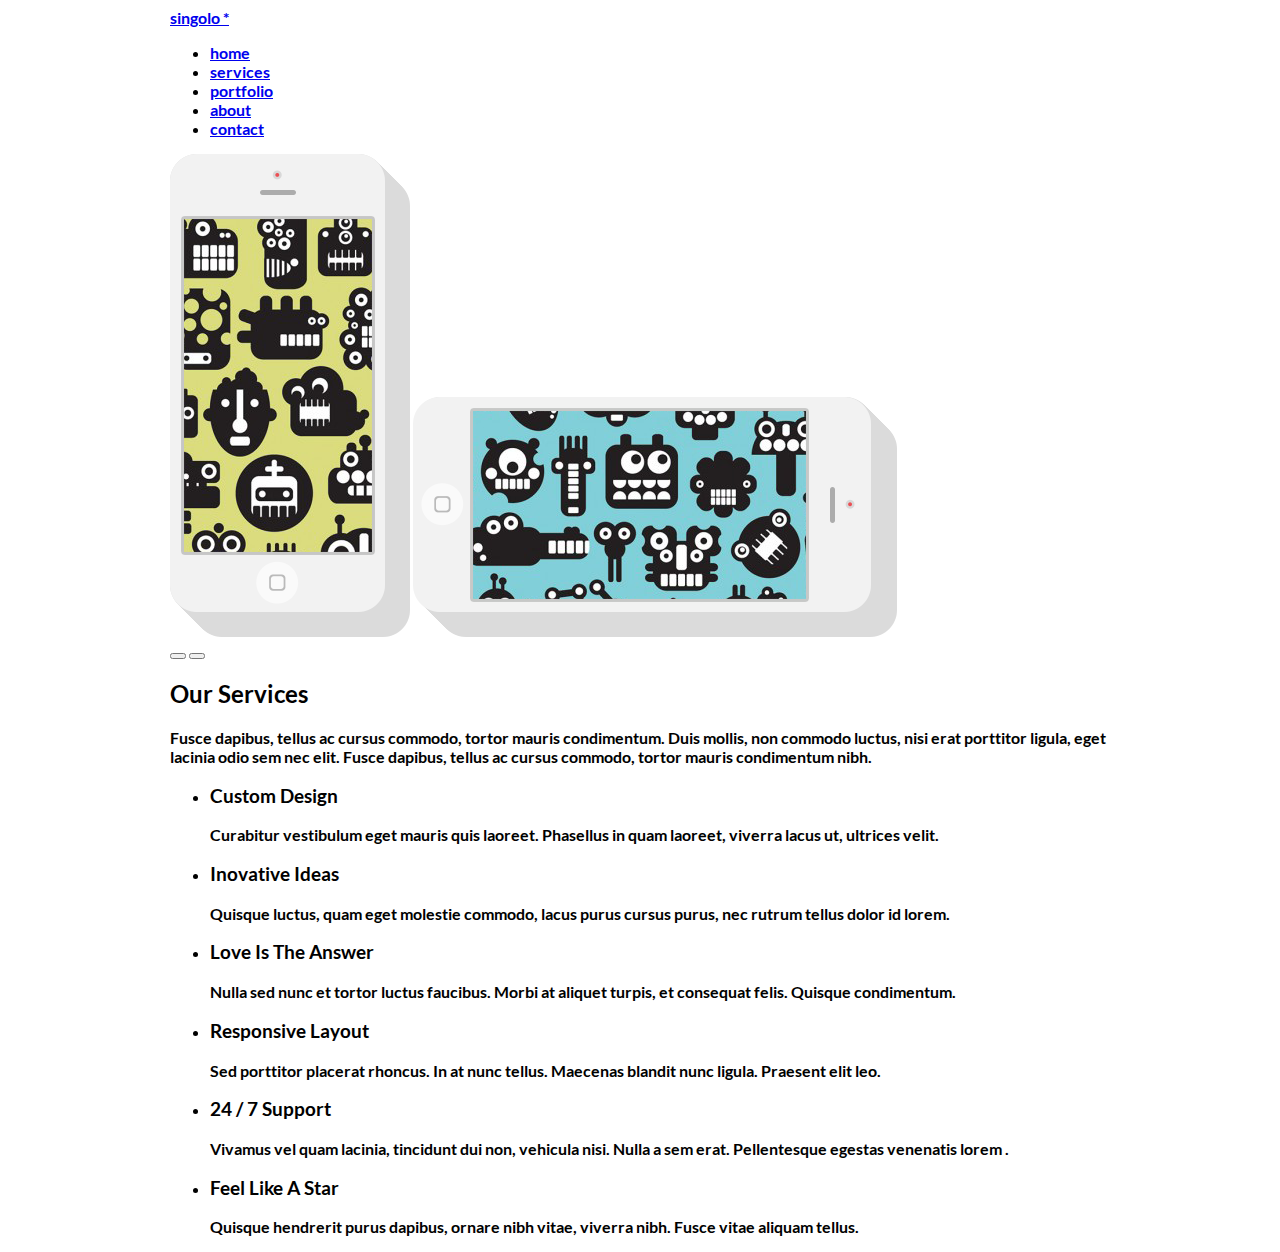
==== singolo1.html @ 3686bf51 "feat: add basic markup" ====
<!DOCTYPE html>
<html lang="en">
<head>
    <meta charset="UTF-8">
		<meta name="viewport" content="width=device-width, initial-scale=1.0">
		<link rel="stylesheet" href="singolo1.css">
    <title>Singolo</title>
</head>
<body>
    <div class="container">
			<header class="header">
				<div class="wrapper">
					<div class="header__logo">
						<a href="#" class="logo">
							singolo
							<span class="logo__star">*</span>
						</a>
					</div>
					<div class="header__nav">
						<nav class="navigation">
							<ul class="navigation__list">
								<li class="navigation__item"><a href="#">home</a></li>
								<li class="navigation__item"><a href="#">services</a></li>
								<li class="navigation__item"><a href="#">portfolio</a></li>
								<li class="navigation__item"><a href="#">about</a></li>
								<li class="navigation__item"><a href="#">contact</a></li>
							</ul>
						</nav>
					</div>
				</div>
			</header>
			<main>
				<div class="slider">
					<div class="wrapper">
						<div class="slider__item">
							<img src="assets/img/phone-vertical.png" alt="Vertical phone">
							<img src="assets/img/phone-horisontal.png" alt="Hotizontal phone">
						</div>
						<button class="slider__btn slider__btn--prev" type="text"></button>
						<button class="slider__btn slider__btn--next" type="text"></button>
					</div>
				</div>
				<section class="services">
					<div class="wrapper">
						<h2 class="services__title">Our Services</h2>
						<p class="services__desc">Fusce dapibus, tellus ac cursus commodo, tortor mauris condimentum. Duis mollis, non commodo luctus, nisi erat porttitor ligula, eget lacinia odio sem nec elit. Fusce dapibus, tellus ac cursus commodo, tortor mauris condimentum nibh.</p>
						<div class="services__items">
							<ul class="services-list">
								<li class="services-list__item">
									<span class="services-list__icon"></span>
									<div class="services-list__desc">
										<h3>Custom Design</h3>
										<p>Curabitur vestibulum eget mauris quis laoreet. Phasellus in quam laoreet, viverra lacus ut, ultrices velit.</p>
									</div>
								</li>
								<li class="services-list__item">
									<span class="services-list__icon"></span>
									<div class="services-list__desc">
										<h3>Inovative Ideas</h3>
										<p>Quisque luctus, quam eget molestie commodo, lacus purus cursus purus, nec rutrum tellus dolor id lorem.</p>
									</div>
								</li>
								<li class="services-list__item">
									<span class="services-list__icon"></span>
									<div class="services-list__desc">
										<h3>Love Is The Answer</h3>
										<p>Nulla sed nunc et tortor luctus faucibus. Morbi at aliquet turpis, et consequat felis. Quisque condimentum.</p>
									</div>
								</li>
								<li class="services-list__item">
									<span class="services-list__icon"></span>
									<div class="services-list__desc">
										<h3>Responsive Layout</h3>
										<p>Sed porttitor placerat rhoncus. In at nunc tellus. Maecenas blandit nunc ligula. Praesent elit leo.</p>
									</div>
								</li>
								<li class="services-list__item">
									<span class="services-list__icon"></span>
									<div class="services-list__desc">
										<h3>24 / 7 Support</h3>
										<p>Vivamus vel quam lacinia, tincidunt dui non, vehicula nisi. Nulla a sem erat. Pellentesque egestas venenatis lorem .</p>
									</div>
								</li>
								<li class="services-list__item">
									<span class="services-list__icon"></span>
									<div class="services-list__desc">
										<h3>Feel Like A Star</h3>
										<p>Quisque hendrerit purus dapibus, ornare nibh vitae, viverra nibh. Fusce vitae aliquam tellus.</p>
									</div>
								</li>
							</ul>
						</div>
					</div>
				</section>
			</main>
		</div>
</body>
</html>
---- singolo1.css ----
@import url('assets/fonts/font.css');

/* global */

body {
    font-family: Lato-Bold, Helvetica, sans-serif;
}

/* grid */

.container {
    max-width: 1020px;
    margin: 0 auto;
}

.wrapper {
    padding: 0 40px;
}

/* ---blocks--- */
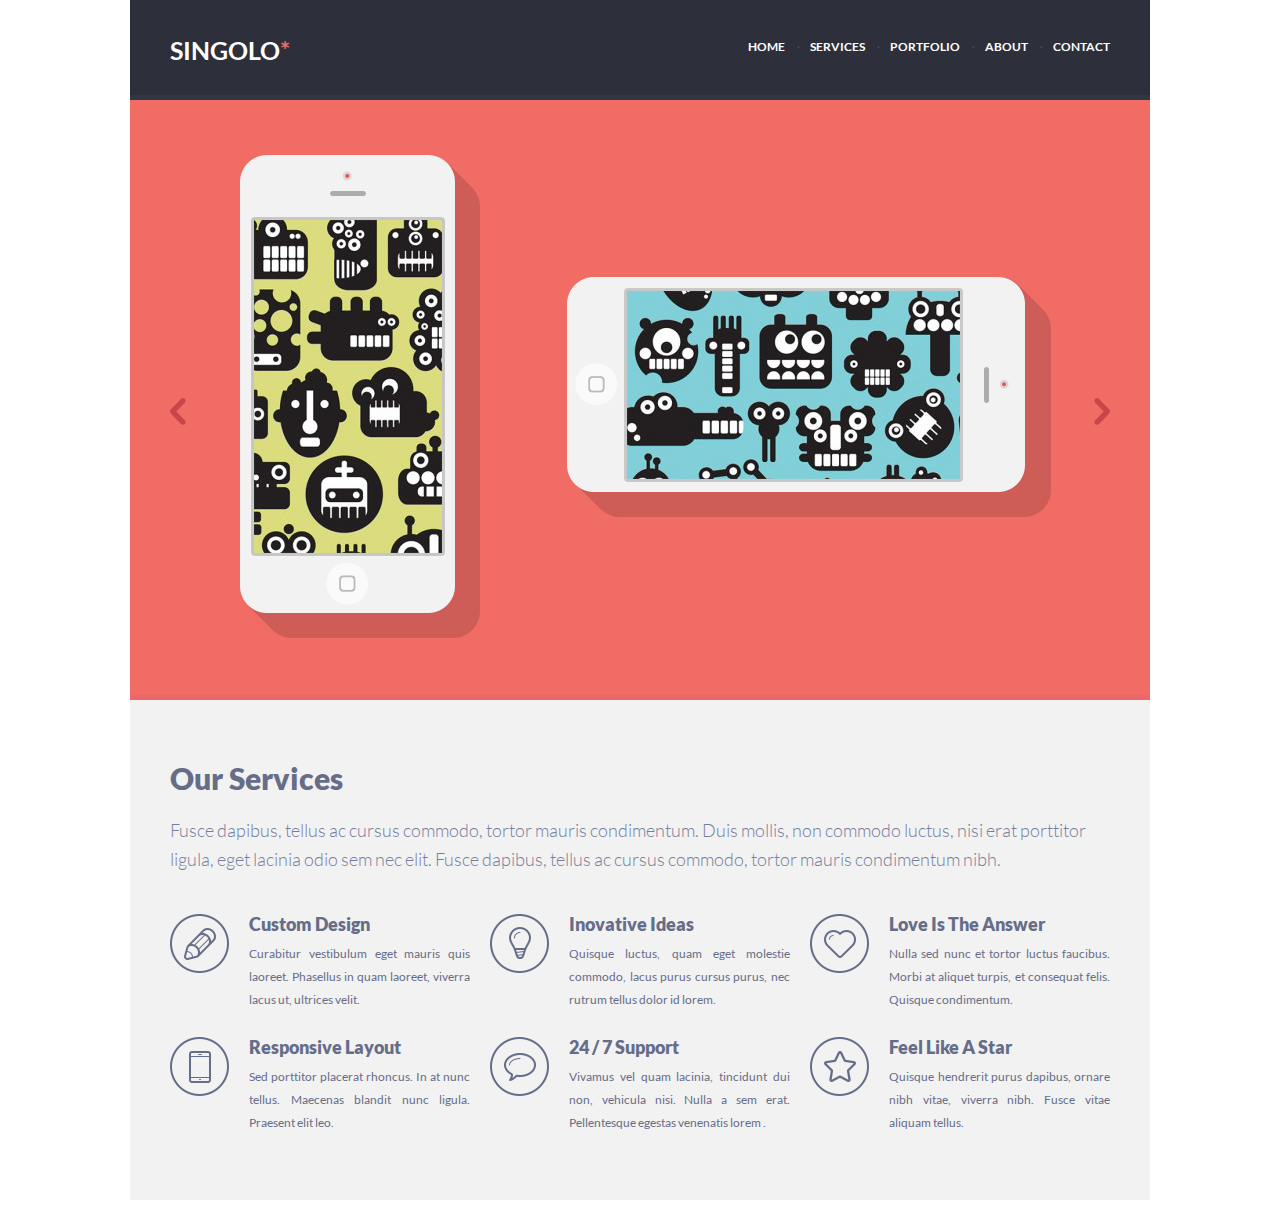
==== commit b6c9cace: "feat: add base styles" ====
--- a/singolo1.html
+++ b/singolo1.html
@@ -9,7 +9,7 @@
 <body>
     <div class="container">
 			<header class="header">
-				<div class="wrapper">
+				<div class="wrapper header__wrapper">
 					<div class="header__logo">
 						<a href="#" class="logo">
 							singolo
@@ -31,58 +31,62 @@
 			</header>
 			<main>
 				<div class="slider">
-					<div class="wrapper">
+					<div class="wrapper slider__wrapper">
 						<div class="slider__item">
-							<img src="assets/img/phone-vertical.png" alt="Vertical phone">
-							<img src="assets/img/phone-horisontal.png" alt="Hotizontal phone">
+							<div class="slider__item-img slider__item-img--vertical">
+								<img src="assets/img/phone-vertical.png" alt="Vertical phone">
+							</div>
+							<div class="slider__item-img slider__item-img--horisontal">
+								<img src="assets/img/phone-horisontal.png" alt="Hotizontal phone">
+							</div>
 						</div>
 						<button class="slider__btn slider__btn--prev" type="text"></button>
 						<button class="slider__btn slider__btn--next" type="text"></button>
 					</div>
 				</div>
 				<section class="services">
-					<div class="wrapper">
+					<div class="wrapper services__wrapper">
 						<h2 class="services__title">Our Services</h2>
 						<p class="services__desc">Fusce dapibus, tellus ac cursus commodo, tortor mauris condimentum. Duis mollis, non commodo luctus, nisi erat porttitor ligula, eget lacinia odio sem nec elit. Fusce dapibus, tellus ac cursus commodo, tortor mauris condimentum nibh.</p>
 						<div class="services__items">
 							<ul class="services-list">
 								<li class="services-list__item">
-									<span class="services-list__icon"></span>
+									<span class="services-list__icon services-list__icon--design"></span>
 									<div class="services-list__desc">
 										<h3>Custom Design</h3>
 										<p>Curabitur vestibulum eget mauris quis laoreet. Phasellus in quam laoreet, viverra lacus ut, ultrices velit.</p>
 									</div>
 								</li>
 								<li class="services-list__item">
-									<span class="services-list__icon"></span>
+									<span class="services-list__icon services-list__icon--bulb"></span>
 									<div class="services-list__desc">
 										<h3>Inovative Ideas</h3>
 										<p>Quisque luctus, quam eget molestie commodo, lacus purus cursus purus, nec rutrum tellus dolor id lorem.</p>
 									</div>
 								</li>
 								<li class="services-list__item">
-									<span class="services-list__icon"></span>
+									<span class="services-list__icon services-list__icon--heart"></span>
 									<div class="services-list__desc">
 										<h3>Love Is The Answer</h3>
 										<p>Nulla sed nunc et tortor luctus faucibus. Morbi at aliquet turpis, et consequat felis. Quisque condimentum.</p>
 									</div>
 								</li>
 								<li class="services-list__item">
-									<span class="services-list__icon"></span>
+									<span class="services-list__icon services-list__icon--phone"></span>
 									<div class="services-list__desc">
 										<h3>Responsive Layout</h3>
 										<p>Sed porttitor placerat rhoncus. In at nunc tellus. Maecenas blandit nunc ligula. Praesent elit leo.</p>
 									</div>
 								</li>
 								<li class="services-list__item">
-									<span class="services-list__icon"></span>
+									<span class="services-list__icon services-list__icon--bubble"></span>
 									<div class="services-list__desc">
 										<h3>24 / 7 Support</h3>
 										<p>Vivamus vel quam lacinia, tincidunt dui non, vehicula nisi. Nulla a sem erat. Pellentesque egestas venenatis lorem .</p>
 									</div>
 								</li>
 								<li class="services-list__item">
-									<span class="services-list__icon"></span>
+									<span class="services-list__icon services-list__icon--star"></span>
 									<div class="services-list__desc">
 										<h3>Feel Like A Star</h3>
 										<p>Quisque hendrerit purus dapibus, ornare nibh vitae, viverra nibh. Fusce vitae aliquam tellus.</p>
--- a/singolo1.css
+++ b/singolo1.css
@@ -3,7 +3,20 @@
 /* global */
 
 body {
-    font-family: Lato-Bold, Helvetica, sans-serif;
+    margin: 0;
+    padding: 0;
+    font-family: Lato, Helvetica, sans-serif;
+}
+
+img {
+    width: 100%;
+    height: auto;
+}
+
+ul {
+    list-style: none;
+    margin: 0;
+    padding: 0;
 }
 
 /* grid */
@@ -19,3 +32,227 @@
 
 /* ---blocks--- */
 
+/* header */
+
+.header {
+    background-color: #2d303a;
+    border-bottom: 5px solid #323746;
+}
+
+.header__wrapper {
+    display: flex;
+    justify-content: space-between;
+    padding-top: 35px;
+    padding-bottom: 30px;
+}
+
+/* logo */
+
+.logo {
+    position: relative;
+    display: inline-block;
+    padding-right: 10px;
+    font-family: 'Lato-Bold';
+    font-size: 25px;
+    color: #ffffff;
+    line-height: 1.2;
+    text-transform: uppercase;
+    text-decoration: none;
+}
+
+.logo__star {
+    position: absolute;
+    top: 0;
+    right: 0;
+    color: #f06c64;
+}
+
+/* navigation */
+
+.navigation__list {
+    display: flex;
+    flex-wrap: wrap;
+    list-style: none;
+    padding: 0;
+    margin: 0;
+}
+
+.navigation__item a {
+    position: relative;
+    display: inline-block;
+    margin-left: 10px;
+    padding-right: 15px;
+    font-family: 'Lato-Bold';
+    font-size: 12px;
+    line-height: 1.2;
+    color: #ffffff;
+    text-decoration: none;
+    text-transform: uppercase;
+    transition: color .5s ease;
+}
+
+.navigation__item a::before {
+    content: '.';
+    position: absolute;
+    right: 0;
+    bottom: 3px;
+    color: #494e62;
+}
+
+.navigation__item a:hover,
+.navigation__item a:active {
+    color: #f06c64;
+}
+
+.navigation__item:nth-last-child(1) a {
+    padding-right: 0;
+}
+
+.navigation__item:nth-last-child(1) a::before {
+    content: '';
+}
+
+/* slider */
+
+.slider {
+    position: relative;
+    min-height: 595px;
+    background-color: #f06c64;
+    border-bottom: 5px solid #ea676b;
+}
+
+.slider__item {
+    display: flex;
+    align-items: center;
+    padding-top: 55px;
+    padding-left: 70px;
+}
+
+.slider__item-img--vertical {
+    margin-right: 10%;
+}
+.slider__btn {
+    position: absolute;
+    padding: 0;
+    border: none;
+    background-color: transparent;
+    width: 16px;
+    height: 27px;
+    cursor: pointer;
+    transition: transform .3s ease-in;
+}
+
+.slider__btn:hover,
+.slider__btn:active {
+    transform: scale(0.9);
+}
+
+.slider__btn--prev {
+    left: 40px;
+    top: 50%;
+    background-image: url(assets/img/arrow-prev.png);
+}
+
+.slider__btn--next {
+    right: 40px;
+    top: 50%;
+    background-image: url(assets/img/arrow-next.png);
+}
+
+/* services */
+
+.services {
+    background-color: #f2f2f2;
+    border-bottom: 5px solid #ffffff;
+}
+
+.services__wrapper {
+    padding-top: 60px;
+    padding-bottom: 40px;
+}
+
+.services__title {
+    margin: 0;
+    margin-bottom: 20px;
+    font-family: 'Lato-Black';
+    font-size: 30px;
+    line-height: 1.2;
+    color: #666d89;
+}
+
+.services__desc {
+    margin: 0;
+    margin-bottom: 40px;
+    font-family: 'Lato-Light';
+    font-size: 18px;
+    line-height: 1.6;
+    color: #767e9e;
+}
+
+/* services-list */
+
+.services-list {
+    display: flex;
+    flex-wrap: wrap;
+}
+
+.services-list__item {
+    display: flex;
+    width: 300px;
+    margin-right: 20px;
+}
+
+.services-list__item:nth-child(3n)  {
+    margin-right: 0;
+}
+
+.services-list__icon {
+    flex-shrink: 0;
+    margin-right: 20px;
+    width: 59px;
+    height: 59px;
+    background-repeat: no-repeat;
+}
+
+.services-list__desc h3 {
+    margin: 0;
+    margin-bottom: 8px;
+    font-family: 'Lato-Black';
+    font-size: 18px;
+    line-height: 1.2;
+    color: #666d89;
+}
+
+.services-list__desc p {
+    margin: 0;
+    margin-bottom: 25px;
+    font-family: 'Lato';
+    font-size: 12px;
+    line-height: 1.9;
+    text-align: justify;
+    color: #666d89;
+}
+
+.services-list__icon--design {
+    background-image: url(assets/img/icon-pen.png);
+}
+
+.services-list__icon--bulb {
+    background-image: url(assets/img/icon-bulb.png);
+}
+
+.services-list__icon--heart {
+    background-image: url(assets/img/icon-heart.png);
+}
+
+.services-list__icon--phone {
+    background-image: url(assets/img/icon-phone.png);
+}
+
+.services-list__icon--bubble {
+    background-image: url(assets/img/icon-bubble.png);
+}
+
+.services-list__icon--star {
+    background-image: url(assets/img/icon-star.png);
+}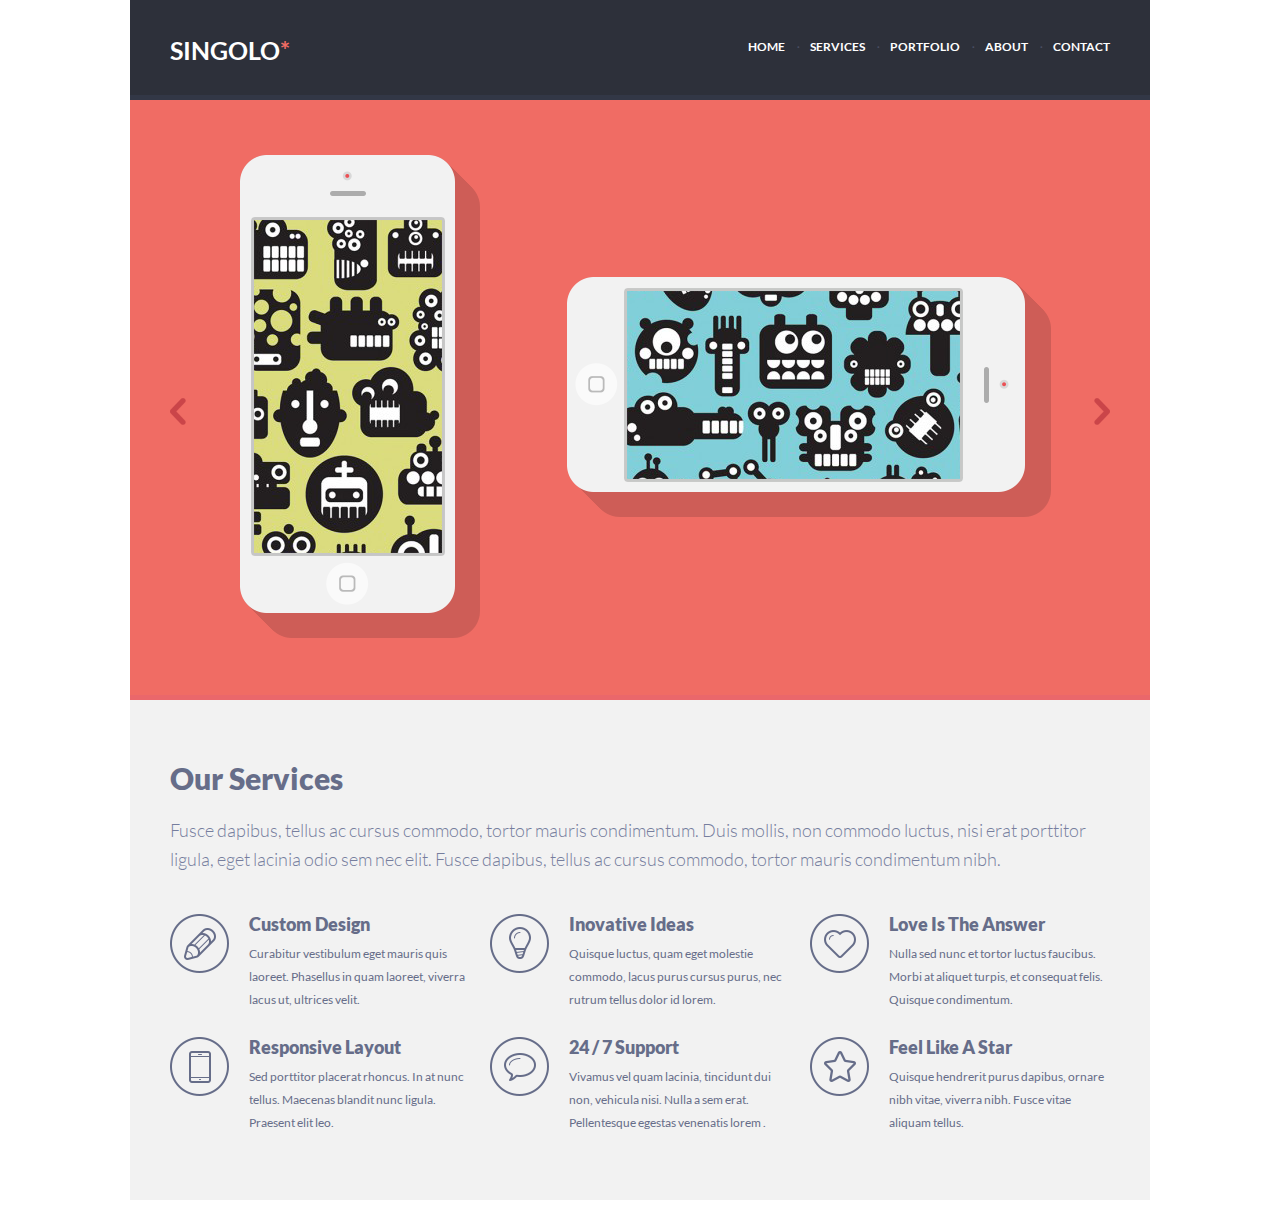
==== commit ffbc9762: "fix: corrects indentation" ====
--- a/singolo1.html
+++ b/singolo1.html
@@ -8,95 +8,95 @@
 </head>
 <body>
     <div class="container">
-			<header class="header">
-				<div class="wrapper header__wrapper">
-					<div class="header__logo">
-						<a href="#" class="logo">
-							singolo
-							<span class="logo__star">*</span>
-						</a>
+		<header class="header">
+			<div class="wrapper header__wrapper">
+				<div class="header__logo">
+					<a href="#" class="logo">
+						singolo
+						<span class="logo__star">*</span>
+					</a>
+				</div>
+				<div class="header__nav">
+					<nav class="navigation">
+						<ul class="navigation__list">
+							<li class="navigation__item"><a href="#">home</a></li>
+							<li class="navigation__item"><a href="#">services</a></li>
+							<li class="navigation__item"><a href="#">portfolio</a></li>
+							<li class="navigation__item"><a href="#">about</a></li>
+							<li class="navigation__item"><a href="#">contact</a></li>
+						</ul>
+					</nav>
+				</div>
+			</div>
+		</header>
+		<main>
+			<div class="slider">
+				<div class="wrapper slider__wrapper">
+					<div class="slider__item">
+						<div class="slider__item-img slider__item-img--vertical">
+							<img src="assets/img/phone-vertical.png" alt="Vertical phone">
+						</div>
+						<div class="slider__item-img slider__item-img--horisontal">
+							<img src="assets/img/phone-horisontal.png" alt="Hotizontal phone">
+						</div>
 					</div>
-					<div class="header__nav">
-						<nav class="navigation">
-							<ul class="navigation__list">
-								<li class="navigation__item"><a href="#">home</a></li>
-								<li class="navigation__item"><a href="#">services</a></li>
-								<li class="navigation__item"><a href="#">portfolio</a></li>
-								<li class="navigation__item"><a href="#">about</a></li>
-								<li class="navigation__item"><a href="#">contact</a></li>
-							</ul>
-						</nav>
+					<button class="slider__btn slider__btn--prev" type="text"></button>
+					<button class="slider__btn slider__btn--next" type="text"></button>
+				</div>
+			</div>
+			<section class="services">
+				<div class="wrapper services__wrapper">
+					<h2 class="services__title">Our Services</h2>
+					<p class="services__desc">Fusce dapibus, tellus ac cursus commodo, tortor mauris condimentum. Duis mollis, non commodo luctus, nisi erat porttitor ligula, eget lacinia odio sem nec elit. Fusce dapibus, tellus ac cursus commodo, tortor mauris condimentum nibh.</p>
+					<div class="services__items">
+						<ul class="services-list">
+							<li class="services-list__item">
+								<span class="services-list__icon services-list__icon--design"></span>
+								<div class="services-list__desc">
+									<h3>Custom Design</h3>
+									<p>Curabitur vestibulum eget mauris quis laoreet. Phasellus in quam laoreet, viverra lacus ut, ultrices velit.</p>
+								</div>
+							</li>
+							<li class="services-list__item">
+								<span class="services-list__icon services-list__icon--bulb"></span>
+								<div class="services-list__desc">
+									<h3>Inovative Ideas</h3>
+									<p>Quisque luctus, quam eget molestie commodo, lacus purus cursus purus, nec rutrum tellus dolor id lorem.</p>
+								</div>
+							</li>
+							<li class="services-list__item">
+								<span class="services-list__icon services-list__icon--heart"></span>
+								<div class="services-list__desc">
+									<h3>Love Is The Answer</h3>
+									<p>Nulla sed nunc et tortor luctus faucibus. Morbi at aliquet turpis, et consequat felis. Quisque condimentum.</p>
+								</div>
+							</li>
+							<li class="services-list__item">
+								<span class="services-list__icon services-list__icon--phone"></span>
+								<div class="services-list__desc">
+									<h3>Responsive Layout</h3>
+									<p>Sed porttitor placerat rhoncus. In at nunc tellus. Maecenas blandit nunc ligula. Praesent elit leo.</p>
+								</div>
+							</li>
+							<li class="services-list__item">
+								<span class="services-list__icon services-list__icon--bubble"></span>
+								<div class="services-list__desc">
+									<h3>24 / 7 Support</h3>
+									<p>Vivamus vel quam lacinia, tincidunt dui non, vehicula nisi. Nulla a sem erat. Pellentesque egestas venenatis lorem .</p>
+								</div>
+							</li>
+							<li class="services-list__item">
+								<span class="services-list__icon services-list__icon--star"></span>
+								<div class="services-list__desc">
+									<h3>Feel Like A Star</h3>
+									<p>Quisque hendrerit purus dapibus, ornare nibh vitae, viverra nibh. Fusce vitae aliquam tellus.</p>
+								</div>
+							</li>
+						</ul>
 					</div>
 				</div>
-			</header>
-			<main>
-				<div class="slider">
-					<div class="wrapper slider__wrapper">
-						<div class="slider__item">
-							<div class="slider__item-img slider__item-img--vertical">
-								<img src="assets/img/phone-vertical.png" alt="Vertical phone">
-							</div>
-							<div class="slider__item-img slider__item-img--horisontal">
-								<img src="assets/img/phone-horisontal.png" alt="Hotizontal phone">
-							</div>
-						</div>
-						<button class="slider__btn slider__btn--prev" type="text"></button>
-						<button class="slider__btn slider__btn--next" type="text"></button>
-					</div>
-				</div>
-				<section class="services">
-					<div class="wrapper services__wrapper">
-						<h2 class="services__title">Our Services</h2>
-						<p class="services__desc">Fusce dapibus, tellus ac cursus commodo, tortor mauris condimentum. Duis mollis, non commodo luctus, nisi erat porttitor ligula, eget lacinia odio sem nec elit. Fusce dapibus, tellus ac cursus commodo, tortor mauris condimentum nibh.</p>
-						<div class="services__items">
-							<ul class="services-list">
-								<li class="services-list__item">
-									<span class="services-list__icon services-list__icon--design"></span>
-									<div class="services-list__desc">
-										<h3>Custom Design</h3>
-										<p>Curabitur vestibulum eget mauris quis laoreet. Phasellus in quam laoreet, viverra lacus ut, ultrices velit.</p>
-									</div>
-								</li>
-								<li class="services-list__item">
-									<span class="services-list__icon services-list__icon--bulb"></span>
-									<div class="services-list__desc">
-										<h3>Inovative Ideas</h3>
-										<p>Quisque luctus, quam eget molestie commodo, lacus purus cursus purus, nec rutrum tellus dolor id lorem.</p>
-									</div>
-								</li>
-								<li class="services-list__item">
-									<span class="services-list__icon services-list__icon--heart"></span>
-									<div class="services-list__desc">
-										<h3>Love Is The Answer</h3>
-										<p>Nulla sed nunc et tortor luctus faucibus. Morbi at aliquet turpis, et consequat felis. Quisque condimentum.</p>
-									</div>
-								</li>
-								<li class="services-list__item">
-									<span class="services-list__icon services-list__icon--phone"></span>
-									<div class="services-list__desc">
-										<h3>Responsive Layout</h3>
-										<p>Sed porttitor placerat rhoncus. In at nunc tellus. Maecenas blandit nunc ligula. Praesent elit leo.</p>
-									</div>
-								</li>
-								<li class="services-list__item">
-									<span class="services-list__icon services-list__icon--bubble"></span>
-									<div class="services-list__desc">
-										<h3>24 / 7 Support</h3>
-										<p>Vivamus vel quam lacinia, tincidunt dui non, vehicula nisi. Nulla a sem erat. Pellentesque egestas venenatis lorem .</p>
-									</div>
-								</li>
-								<li class="services-list__item">
-									<span class="services-list__icon services-list__icon--star"></span>
-									<div class="services-list__desc">
-										<h3>Feel Like A Star</h3>
-										<p>Quisque hendrerit purus dapibus, ornare nibh vitae, viverra nibh. Fusce vitae aliquam tellus.</p>
-									</div>
-								</li>
-							</ul>
-						</div>
-					</div>
-				</section>
-			</main>
-		</div>
+			</section>
+		</main>
+	</div>
 </body>
 </html>--- a/singolo1.css
+++ b/singolo1.css
@@ -1,33 +1,33 @@
-@import url('assets/fonts/font.css');
+@import url("assets/fonts/font.css");
 
 /* global */
 
 body {
-    margin: 0;
-    padding: 0;
-    font-family: Lato, Helvetica, sans-serif;
+  margin: 0;
+  padding: 0;
+  font-family: Lato, Helvetica, sans-serif;
 }
 
 img {
-    width: 100%;
-    height: auto;
+  width: 100%;
+  height: auto;
 }
 
 ul {
-    list-style: none;
-    margin: 0;
-    padding: 0;
+  list-style: none;
+  margin: 0;
+  padding: 0;
 }
 
 /* grid */
 
 .container {
-    max-width: 1020px;
-    margin: 0 auto;
+  max-width: 1020px;
+  margin: 0 auto;
 }
 
 .wrapper {
-    padding: 0 40px;
+  padding: 0 40px;
 }
 
 /* ---blocks--- */
@@ -35,224 +35,224 @@
 /* header */
 
 .header {
-    background-color: #2d303a;
-    border-bottom: 5px solid #323746;
+  background-color: #2d303a;
+  border-bottom: 5px solid #323746;
 }
 
 .header__wrapper {
-    display: flex;
-    justify-content: space-between;
-    padding-top: 35px;
-    padding-bottom: 30px;
+  display: flex;
+  justify-content: space-between;
+  padding-top: 35px;
+  padding-bottom: 30px;
 }
 
 /* logo */
 
 .logo {
-    position: relative;
-    display: inline-block;
-    padding-right: 10px;
-    font-family: 'Lato-Bold';
-    font-size: 25px;
-    color: #ffffff;
-    line-height: 1.2;
-    text-transform: uppercase;
-    text-decoration: none;
+  position: relative;
+  display: inline-block;
+  padding-right: 10px;
+  font-family: "Lato-Bold";
+  font-size: 25px;
+  color: #ffffff;
+  line-height: 1.2;
+  text-transform: uppercase;
+  text-decoration: none;
 }
 
 .logo__star {
-    position: absolute;
-    top: 0;
-    right: 0;
-    color: #f06c64;
+  position: absolute;
+  top: 0;
+  right: 0;
+  color: #f06c64;
 }
 
 /* navigation */
 
 .navigation__list {
-    display: flex;
-    flex-wrap: wrap;
-    list-style: none;
-    padding: 0;
-    margin: 0;
+  display: flex;
+  flex-wrap: wrap;
+  list-style: none;
+  padding: 0;
+  margin: 0;
 }
 
 .navigation__item a {
-    position: relative;
-    display: inline-block;
-    margin-left: 10px;
-    padding-right: 15px;
-    font-family: 'Lato-Bold';
-    font-size: 12px;
-    line-height: 1.2;
-    color: #ffffff;
-    text-decoration: none;
-    text-transform: uppercase;
-    transition: color .5s ease;
+  position: relative;
+  display: inline-block;
+  margin-left: 10px;
+  padding-right: 15px;
+  font-family: "Lato-Bold";
+  font-size: 12px;
+  line-height: 1.2;
+  color: #ffffff;
+  text-decoration: none;
+  text-transform: uppercase;
+  transition: color 0.5s ease;
 }
 
 .navigation__item a::before {
-    content: '.';
-    position: absolute;
-    right: 0;
-    bottom: 3px;
-    color: #494e62;
+  content: ".";
+  position: absolute;
+  right: 0;
+  bottom: 3px;
+  color: #494e62;
 }
 
 .navigation__item a:hover,
 .navigation__item a:active {
-    color: #f06c64;
+  color: #f06c64;
 }
 
 .navigation__item:nth-last-child(1) a {
-    padding-right: 0;
+  padding-right: 0;
 }
 
 .navigation__item:nth-last-child(1) a::before {
-    content: '';
+  content: "";
 }
 
 /* slider */
 
 .slider {
-    position: relative;
-    min-height: 595px;
-    background-color: #f06c64;
-    border-bottom: 5px solid #ea676b;
+  position: relative;
+  min-height: 595px;
+  background-color: #f06c64;
+  border-bottom: 5px solid #ea676b;
 }
 
 .slider__item {
-    display: flex;
-    align-items: center;
-    padding-top: 55px;
-    padding-left: 70px;
+  display: flex;
+  align-items: center;
+  padding-top: 55px;
+  padding-left: 70px;
 }
 
 .slider__item-img--vertical {
-    margin-right: 10%;
+  margin-right: 10%;
 }
 .slider__btn {
-    position: absolute;
-    padding: 0;
-    border: none;
-    background-color: transparent;
-    width: 16px;
-    height: 27px;
-    cursor: pointer;
-    transition: transform .3s ease-in;
+  position: absolute;
+  padding: 0;
+  border: none;
+  background-color: transparent;
+  width: 16px;
+  height: 27px;
+  cursor: pointer;
+  transition: transform 0.3s ease-in;
 }
 
 .slider__btn:hover,
 .slider__btn:active {
-    transform: scale(0.9);
+  transform: scale(0.9);
 }
 
 .slider__btn--prev {
-    left: 40px;
-    top: 50%;
-    background-image: url(assets/img/arrow-prev.png);
+  left: 40px;
+  top: 50%;
+  background-image: url(assets/img/arrow-prev.png);
 }
 
 .slider__btn--next {
-    right: 40px;
-    top: 50%;
-    background-image: url(assets/img/arrow-next.png);
+  right: 40px;
+  top: 50%;
+  background-image: url(assets/img/arrow-next.png);
 }
 
 /* services */
 
 .services {
-    background-color: #f2f2f2;
-    border-bottom: 5px solid #ffffff;
+  background-color: #f2f2f2;
+  border-bottom: 5px solid #ffffff;
 }
 
 .services__wrapper {
-    padding-top: 60px;
-    padding-bottom: 40px;
+  padding-top: 60px;
+  padding-bottom: 40px;
 }
 
 .services__title {
-    margin: 0;
-    margin-bottom: 20px;
-    font-family: 'Lato-Black';
-    font-size: 30px;
-    line-height: 1.2;
-    color: #666d89;
+  margin: 0;
+  margin-bottom: 20px;
+  font-family: "Lato-Black";
+  font-size: 30px;
+  line-height: 1.2;
+  color: #666d89;
 }
 
 .services__desc {
-    margin: 0;
-    margin-bottom: 40px;
-    font-family: 'Lato-Light';
-    font-size: 18px;
-    line-height: 1.6;
-    color: #767e9e;
+  margin: 0;
+  margin-bottom: 40px;
+  font-family: "Lato-Light";
+  font-size: 18px;
+  line-height: 1.6;
+  color: #767e9e;
 }
 
 /* services-list */
 
 .services-list {
-    display: flex;
-    flex-wrap: wrap;
+  display: flex;
+  flex-wrap: wrap;
 }
 
 .services-list__item {
-    display: flex;
-    width: 300px;
-    margin-right: 20px;
-}
-
-.services-list__item:nth-child(3n)  {
-    margin-right: 0;
+  display: flex;
+  width: 300px;
+  margin-right: 20px;
+}
+
+.services-list__item:nth-child(3n) {
+  margin-right: 0;
 }
 
 .services-list__icon {
-    flex-shrink: 0;
-    margin-right: 20px;
-    width: 59px;
-    height: 59px;
-    background-repeat: no-repeat;
+  flex-shrink: 0;
+  margin-right: 20px;
+  width: 59px;
+  height: 59px;
+  background-repeat: no-repeat;
 }
 
 .services-list__desc h3 {
-    margin: 0;
-    margin-bottom: 8px;
-    font-family: 'Lato-Black';
-    font-size: 18px;
-    line-height: 1.2;
-    color: #666d89;
+  margin: 0;
+  margin-bottom: 8px;
+  font-family: "Lato-Black";
+  font-size: 18px;
+  line-height: 1.2;
+  color: #666d89;
 }
 
 .services-list__desc p {
-    margin: 0;
-    margin-bottom: 25px;
-    font-family: 'Lato';
-    font-size: 12px;
-    line-height: 1.9;
-    text-align: justify;
-    color: #666d89;
+  margin: 0;
+  margin-bottom: 25px;
+  font-family: "Lato";
+  font-size: 12px;
+  line-height: 1.9;
+  text-align: ;
+  color: #666d89;
 }
 
 .services-list__icon--design {
-    background-image: url(assets/img/icon-pen.png);
+  background-image: url(assets/img/icon-pen.png);
 }
 
 .services-list__icon--bulb {
-    background-image: url(assets/img/icon-bulb.png);
+  background-image: url(assets/img/icon-bulb.png);
 }
 
 .services-list__icon--heart {
-    background-image: url(assets/img/icon-heart.png);
+  background-image: url(assets/img/icon-heart.png);
 }
 
 .services-list__icon--phone {
-    background-image: url(assets/img/icon-phone.png);
+  background-image: url(assets/img/icon-phone.png);
 }
 
 .services-list__icon--bubble {
-    background-image: url(assets/img/icon-bubble.png);
+  background-image: url(assets/img/icon-bubble.png);
 }
 
 .services-list__icon--star {
-    background-image: url(assets/img/icon-star.png);
-}+  background-image: url(assets/img/icon-star.png);
+}
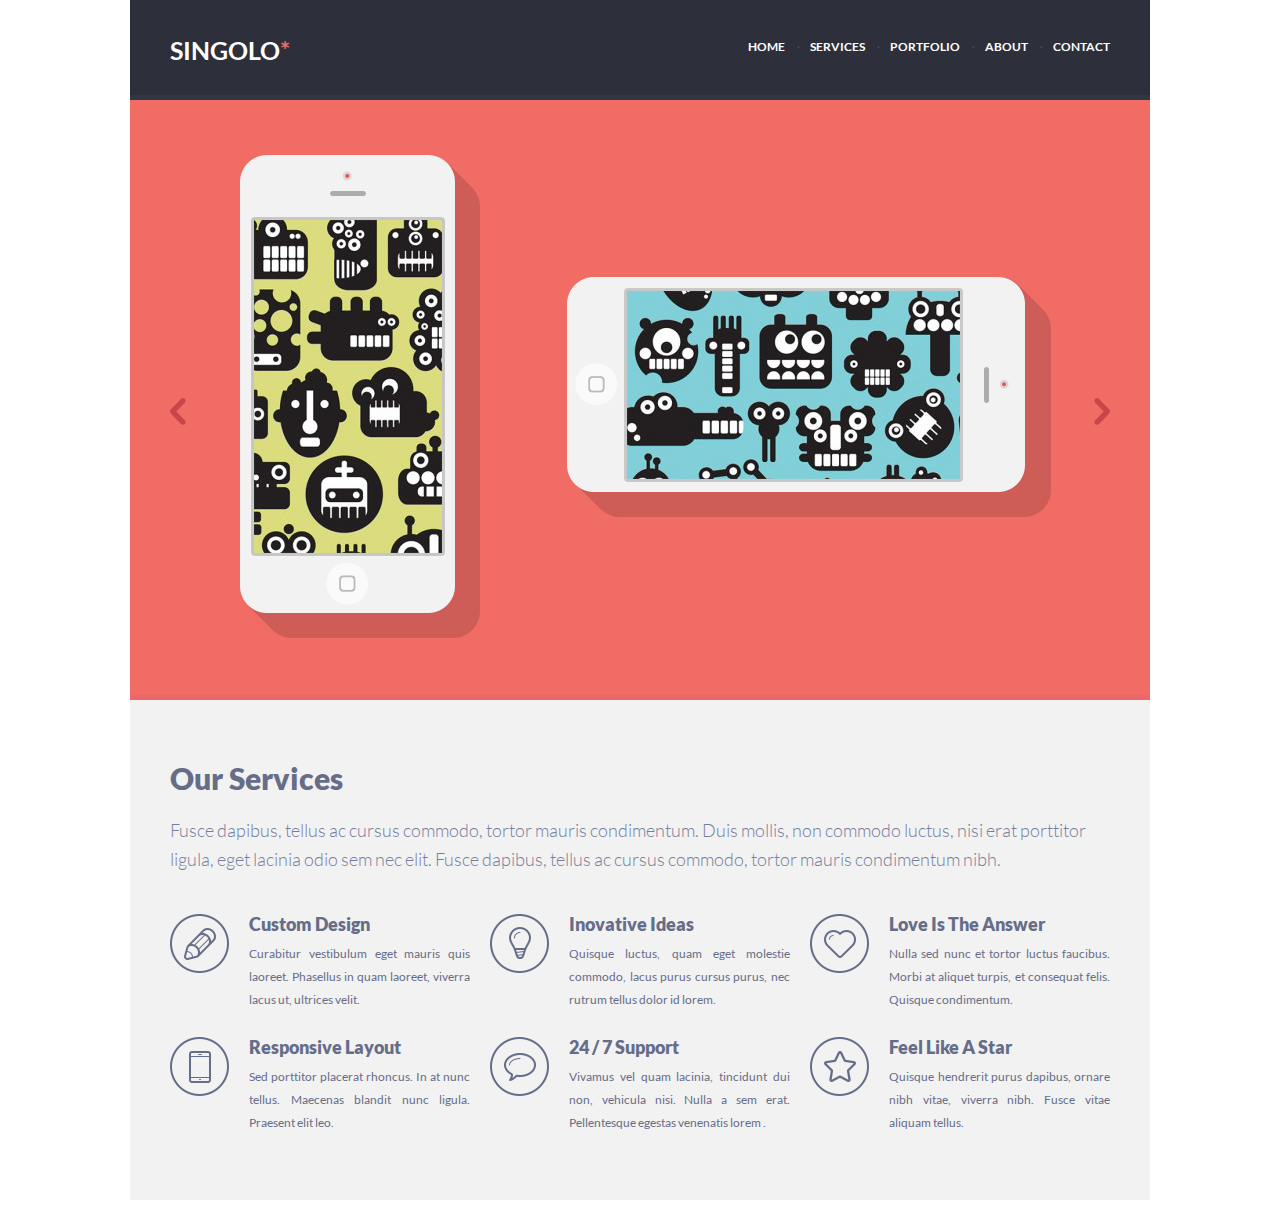
==== commit 38630f31: "rules wrapper" ====
--- a/singolo1.html
+++ b/singolo1.html
@@ -7,93 +7,87 @@
     <title>Singolo</title>
 </head>
 <body>
-    <div class="container">
-		<header class="header">
-			<div class="wrapper header__wrapper">
-				<div class="header__logo">
-					<a href="#" class="logo">
-						singolo
-						<span class="logo__star">*</span>
-					</a>
-				</div>
-				<div class="header__nav">
-					<nav class="navigation">
-						<ul class="navigation__list">
-							<li class="navigation__item"><a href="#">home</a></li>
-							<li class="navigation__item"><a href="#">services</a></li>
-							<li class="navigation__item"><a href="#">portfolio</a></li>
-							<li class="navigation__item"><a href="#">about</a></li>
-							<li class="navigation__item"><a href="#">contact</a></li>
-						</ul>
-					</nav>
-				</div>
+	<div class="container">
+		<header class="header wrapper">
+			<div class="header__logo">
+				<a href="#" class="logo">
+					singolo
+					<span class="logo__star">*</span>
+				</a>
+			</div>
+			<div class="header__nav">
+				<nav class="navigation">
+					<ul class="navigation__list">
+						<li class="navigation__item"><a href="#">home</a></li>
+						<li class="navigation__item"><a href="#">services</a></li>
+						<li class="navigation__item"><a href="#">portfolio</a></li>
+						<li class="navigation__item"><a href="#">about</a></li>
+						<li class="navigation__item"><a href="#">contact</a></li>
+					</ul>
+				</nav>
 			</div>
 		</header>
 		<main>
-			<div class="slider">
-				<div class="wrapper slider__wrapper">
-					<div class="slider__item">
-						<div class="slider__item-img slider__item-img--vertical">
-							<img src="assets/img/phone-vertical.png" alt="Vertical phone">
-						</div>
-						<div class="slider__item-img slider__item-img--horisontal">
-							<img src="assets/img/phone-horisontal.png" alt="Hotizontal phone">
-						</div>
+			<div class="slider wrapper">
+				<div class="slider__item">
+					<div class="slider__item-img slider__item-img--vertical">
+						<img src="assets/img/phone-vertical.png" alt="Vertical phone">
 					</div>
-					<button class="slider__btn slider__btn--prev" type="text"></button>
-					<button class="slider__btn slider__btn--next" type="text"></button>
+					<div class="slider__item-img slider__item-img--horisontal">
+						<img src="assets/img/phone-horisontal.png" alt="Hotizontal phone">
+					</div>
 				</div>
+				<button class="slider__btn slider__btn--prev" type="text"></button>
+				<button class="slider__btn slider__btn--next" type="text"></button>
 			</div>
-			<section class="services">
-				<div class="wrapper services__wrapper">
-					<h2 class="services__title">Our Services</h2>
-					<p class="services__desc">Fusce dapibus, tellus ac cursus commodo, tortor mauris condimentum. Duis mollis, non commodo luctus, nisi erat porttitor ligula, eget lacinia odio sem nec elit. Fusce dapibus, tellus ac cursus commodo, tortor mauris condimentum nibh.</p>
-					<div class="services__items">
-						<ul class="services-list">
-							<li class="services-list__item">
-								<span class="services-list__icon services-list__icon--design"></span>
-								<div class="services-list__desc">
-									<h3>Custom Design</h3>
-									<p>Curabitur vestibulum eget mauris quis laoreet. Phasellus in quam laoreet, viverra lacus ut, ultrices velit.</p>
-								</div>
-							</li>
-							<li class="services-list__item">
-								<span class="services-list__icon services-list__icon--bulb"></span>
-								<div class="services-list__desc">
-									<h3>Inovative Ideas</h3>
-									<p>Quisque luctus, quam eget molestie commodo, lacus purus cursus purus, nec rutrum tellus dolor id lorem.</p>
-								</div>
-							</li>
-							<li class="services-list__item">
-								<span class="services-list__icon services-list__icon--heart"></span>
-								<div class="services-list__desc">
-									<h3>Love Is The Answer</h3>
-									<p>Nulla sed nunc et tortor luctus faucibus. Morbi at aliquet turpis, et consequat felis. Quisque condimentum.</p>
-								</div>
-							</li>
-							<li class="services-list__item">
-								<span class="services-list__icon services-list__icon--phone"></span>
-								<div class="services-list__desc">
-									<h3>Responsive Layout</h3>
-									<p>Sed porttitor placerat rhoncus. In at nunc tellus. Maecenas blandit nunc ligula. Praesent elit leo.</p>
-								</div>
-							</li>
-							<li class="services-list__item">
-								<span class="services-list__icon services-list__icon--bubble"></span>
-								<div class="services-list__desc">
-									<h3>24 / 7 Support</h3>
-									<p>Vivamus vel quam lacinia, tincidunt dui non, vehicula nisi. Nulla a sem erat. Pellentesque egestas venenatis lorem .</p>
-								</div>
-							</li>
-							<li class="services-list__item">
-								<span class="services-list__icon services-list__icon--star"></span>
-								<div class="services-list__desc">
-									<h3>Feel Like A Star</h3>
-									<p>Quisque hendrerit purus dapibus, ornare nibh vitae, viverra nibh. Fusce vitae aliquam tellus.</p>
-								</div>
-							</li>
-						</ul>
-					</div>
+			<section class="services wrapper">
+				<h2 class="services__title">Our Services</h2>
+				<p class="services__desc">Fusce dapibus, tellus ac cursus commodo, tortor mauris condimentum. Duis mollis, non commodo luctus, nisi erat porttitor ligula, eget lacinia odio sem nec elit. Fusce dapibus, tellus ac cursus commodo, tortor mauris condimentum nibh.</p>
+				<div class="services__items">
+					<ul class="services-list">
+						<li class="services-list__item">
+							<span class="services-list__icon services-list__icon--design"></span>
+							<div class="services-list__desc">
+								<h3>Custom Design</h3>
+								<p>Curabitur vestibulum eget mauris quis laoreet. Phasellus in quam laoreet, viverra lacus ut, ultrices velit.</p>
+							</div>
+						</li>
+						<li class="services-list__item">
+							<span class="services-list__icon services-list__icon--bulb"></span>
+							<div class="services-list__desc">
+								<h3>Inovative Ideas</h3>
+								<p>Quisque luctus, quam eget molestie commodo, lacus purus cursus purus, nec rutrum tellus dolor id lorem.</p>
+							</div>
+						</li>
+						<li class="services-list__item">
+							<span class="services-list__icon services-list__icon--heart"></span>
+							<div class="services-list__desc">
+								<h3>Love Is The Answer</h3>
+								<p>Nulla sed nunc et tortor luctus faucibus. Morbi at aliquet turpis, et consequat felis. Quisque condimentum.</p>
+							</div>
+						</li>
+						<li class="services-list__item">
+							<span class="services-list__icon services-list__icon--phone"></span>
+							<div class="services-list__desc">
+								<h3>Responsive Layout</h3>
+								<p>Sed porttitor placerat rhoncus. In at nunc tellus. Maecenas blandit nunc ligula. Praesent elit leo.</p>
+							</div>
+						</li>
+						<li class="services-list__item">
+							<span class="services-list__icon services-list__icon--bubble"></span>
+							<div class="services-list__desc">
+								<h3>24 / 7 Support</h3>
+								<p>Vivamus vel quam lacinia, tincidunt dui non, vehicula nisi. Nulla a sem erat. Pellentesque egestas venenatis lorem .</p>
+							</div>
+						</li>
+						<li class="services-list__item">
+							<span class="services-list__icon services-list__icon--star"></span>
+							<div class="services-list__desc">
+								<h3>Feel Like A Star</h3>
+								<p>Quisque hendrerit purus dapibus, ornare nibh vitae, viverra nibh. Fusce vitae aliquam tellus.</p>
+							</div>
+						</li>
+					</ul>
 				</div>
 			</section>
 		</main>
--- a/singolo1.css
+++ b/singolo1.css
@@ -35,15 +35,12 @@
 /* header */
 
 .header {
-  background-color: #2d303a;
-  border-bottom: 5px solid #323746;
-}
-
-.header__wrapper {
-  display: flex;
+	display: flex;
   justify-content: space-between;
   padding-top: 35px;
   padding-bottom: 30px;
+  background-color: #2d303a;
+  border-bottom: 5px solid #323746;
 }
 
 /* logo */
@@ -162,13 +159,10 @@
 /* services */
 
 .services {
+	padding-top: 60px;
+  padding-bottom: 40px;
   background-color: #f2f2f2;
   border-bottom: 5px solid #ffffff;
-}
-
-.services__wrapper {
-  padding-top: 60px;
-  padding-bottom: 40px;
 }
 
 .services__title {
@@ -229,7 +223,7 @@
   font-family: "Lato";
   font-size: 12px;
   line-height: 1.9;
-  text-align: ;
+  text-align: justify;
   color: #666d89;
 }
 
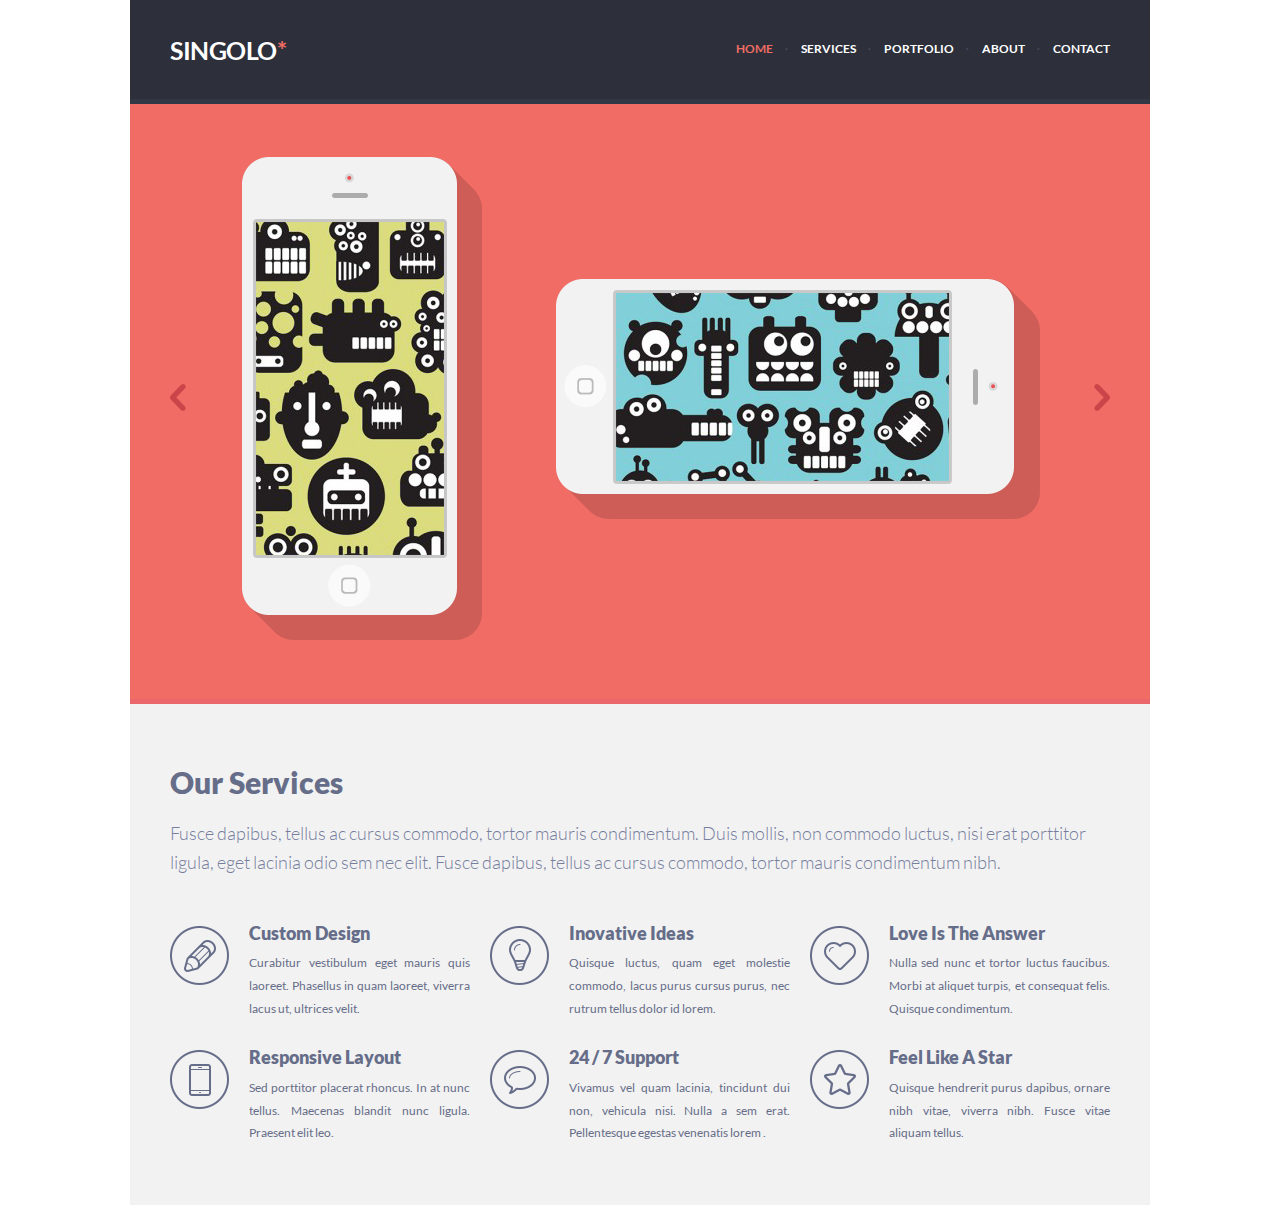
==== commit 0e139bb5: "feat: add PixelPerfect for stage 1" ====
--- a/singolo1.html
+++ b/singolo1.html
@@ -9,16 +9,16 @@
 <body>
 	<div class="container">
 		<header class="header wrapper">
-			<div class="header__logo">
+			<h1 class="header__logo">
 				<a href="#" class="logo">
 					singolo
 					<span class="logo__star">*</span>
 				</a>
-			</div>
+			</h1>
 			<div class="header__nav">
 				<nav class="navigation">
 					<ul class="navigation__list">
-						<li class="navigation__item"><a href="#">home</a></li>
+						<li class="navigation__item navigation__item--active"><a href="#">home</a></li>
 						<li class="navigation__item"><a href="#">services</a></li>
 						<li class="navigation__item"><a href="#">portfolio</a></li>
 						<li class="navigation__item"><a href="#">about</a></li>
--- a/singolo1.css
+++ b/singolo1.css
@@ -37,10 +37,18 @@
 .header {
 	display: flex;
   justify-content: space-between;
-  padding-top: 35px;
-  padding-bottom: 30px;
+  padding-top: 28px;
+  padding-bottom: 32px;
   background-color: #2d303a;
   border-bottom: 5px solid #323746;
+}
+
+.header__nav {
+  padding-top: 9px;
+}
+
+.header__logo {
+  margin: 0;
 }
 
 /* logo */
@@ -53,8 +61,15 @@
   font-size: 25px;
   color: #ffffff;
   line-height: 1.2;
+  letter-spacing: -0.5px;
   text-transform: uppercase;
   text-decoration: none;
+  transition: color .5s ease-in;
+}
+
+.logo:hover,
+.logo:active {
+  color: red;
 }
 
 .logo__star {
@@ -77,7 +92,7 @@
 .navigation__item a {
   position: relative;
   display: inline-block;
-  margin-left: 10px;
+  margin-left: 13px;
   padding-right: 15px;
   font-family: "Lato-Bold";
   font-size: 12px;
@@ -88,6 +103,10 @@
   transition: color 0.5s ease;
 }
 
+.navigation__item--active a {
+  color: #f06c64;
+}
+
 .navigation__item a::before {
   content: ".";
   position: absolute;
@@ -121,12 +140,12 @@
 .slider__item {
   display: flex;
   align-items: center;
-  padding-top: 55px;
-  padding-left: 70px;
+  padding-top: 53px;
+  padding-left: 72px;
 }
 
 .slider__item-img--vertical {
-  margin-right: 10%;
+  margin-right: 8.5%;
 }
 .slider__btn {
   position: absolute;
@@ -146,13 +165,13 @@
 
 .slider__btn--prev {
   left: 40px;
-  top: 50%;
+  top: 47%;
   background-image: url(assets/img/arrow-prev.png);
 }
 
 .slider__btn--next {
   right: 40px;
-  top: 50%;
+  top: 47%;
   background-image: url(assets/img/arrow-next.png);
 }
 
@@ -160,14 +179,14 @@
 
 .services {
 	padding-top: 60px;
-  padding-bottom: 40px;
+  padding-bottom: 30px;
   background-color: #f2f2f2;
   border-bottom: 5px solid #ffffff;
 }
 
 .services__title {
   margin: 0;
-  margin-bottom: 20px;
+  margin-bottom: 19px;
   font-family: "Lato-Black";
   font-size: 30px;
   line-height: 1.2;
@@ -176,7 +195,7 @@
 
 .services__desc {
   margin: 0;
-  margin-bottom: 40px;
+  margin-bottom: 49px;
   font-family: "Lato-Light";
   font-size: 18px;
   line-height: 1.6;
@@ -187,13 +206,14 @@
 
 .services-list {
   display: flex;
+  justify-content: space-between;
   flex-wrap: wrap;
 }
 
 .services-list__item {
   display: flex;
   width: 300px;
-  margin-right: 20px;
+  margin-bottom: 10px;
 }
 
 .services-list__item:nth-child(3n) {
@@ -210,16 +230,16 @@
 
 .services-list__desc h3 {
   margin: 0;
-  margin-bottom: 8px;
+  margin-bottom: 12px;
   font-family: "Lato-Black";
   font-size: 18px;
-  line-height: 1.2;
+  line-height: 0.8;
   color: #666d89;
 }
 
 .services-list__desc p {
   margin: 0;
-  margin-bottom: 25px;
+  margin-bottom: 20px;
   font-family: "Lato";
   font-size: 12px;
   line-height: 1.9;
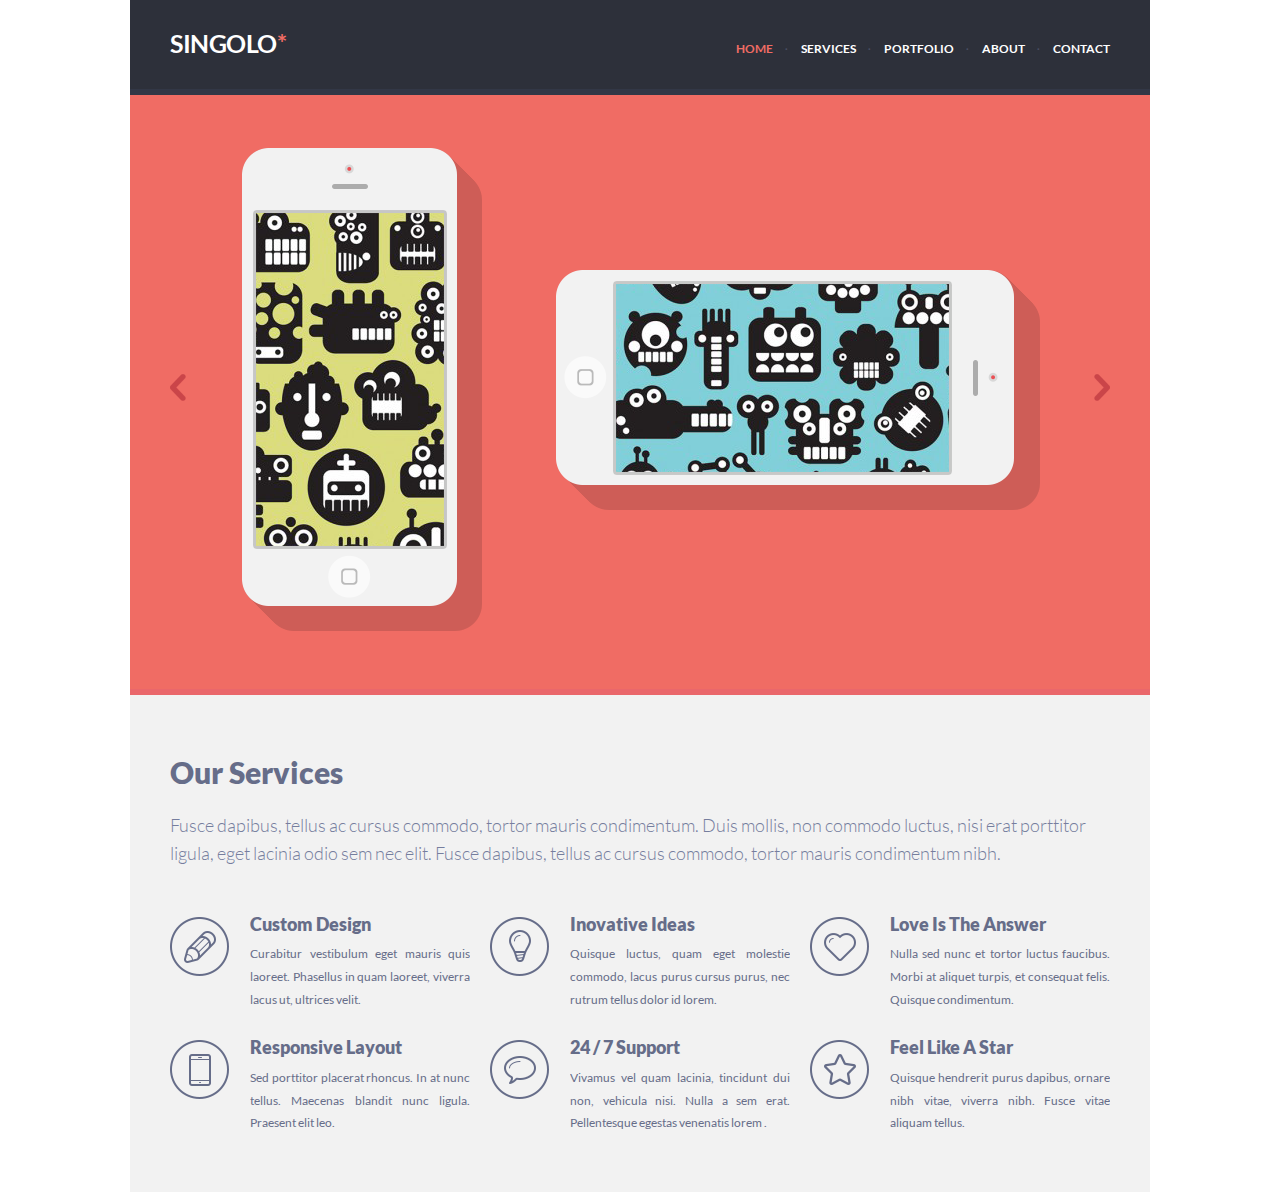
==== commit 6d2b576b: "fix: add final fix" ====
--- a/singolo1.html
+++ b/singolo1.html
@@ -9,12 +9,12 @@
 <body>
 	<div class="container">
 		<header class="header wrapper">
-			<h1 class="header__logo">
-				<a href="#" class="logo">
+			<div class="header__logo">
+				<h1 href="#" class="logo">
 					singolo
 					<span class="logo__star">*</span>
-				</a>
-			</h1>
+				</h1>
+			</div>
 			<div class="header__nav">
 				<nav class="navigation">
 					<ul class="navigation__list">
@@ -37,8 +37,8 @@
 						<img src="assets/img/phone-horisontal.png" alt="Hotizontal phone">
 					</div>
 				</div>
-				<button class="slider__btn slider__btn--prev" type="text"></button>
-				<button class="slider__btn slider__btn--next" type="text"></button>
+				<button class="slider__btn slider__btn--prev" type="button"></button>
+				<button class="slider__btn slider__btn--next" type="button"></button>
 			</div>
 			<section class="services wrapper">
 				<h2 class="services__title">Our Services</h2>
--- a/singolo1.css
+++ b/singolo1.css
@@ -3,270 +3,303 @@
 /* global */
 
 body {
-  margin: 0;
-  padding: 0;
-  font-family: Lato, Helvetica, sans-serif;
+	margin: 0;
+	padding: 0;
+	font-family: Lato, Helvetica, sans-serif;
 }
 
 img {
-  width: 100%;
-  height: auto;
+	width: 100%;
+	height: auto;
+	display: block;
 }
 
 ul {
-  list-style: none;
-  margin: 0;
-  padding: 0;
+	list-style: none;
+	margin: 0;
+	padding: 0;
+}
+
+.visually-hidden {
+	position: absolute !important;
+	clip: rect(1px 1px 1px 1px); /* IE6, IE7 */
+	clip: rect(1px, 1px, 1px, 1px);
+	padding:0 !important;
+	border:0 !important;
+	height: 1px !important; 
+	width: 1px !important; 
+	overflow: hidden;
 }
 
 /* grid */
 
 .container {
-  max-width: 1020px;
-  margin: 0 auto;
+	max-width: 1020px;
+	margin: 0 auto;
 }
 
 .wrapper {
-  padding: 0 40px;
-}
-
-/* ---blocks--- */
+	padding: 0 40px;
+}
+
+/* elem */
+
+.title {
+	margin: 0;
+	font-family: "Lato-Black";
+	font-size: 30px;
+	line-height: 1.2;
+	color: #666d89;
+}
+
+.title--white {
+    color: #f0d8d9;
+}
+
+.paragraph {
+	margin: 0;
+	font-family: "Lato-Light";
+	font-size: 18px;
+	line-height: 1.6;
+	color: #767e9e;
+}
+
+.paragraph--white {
+    color: #f0d8d9;
+}
+
+/* --- blocks --- */
 
 /* header */
 
 .header {
 	display: flex;
-  justify-content: space-between;
-  padding-top: 28px;
-  padding-bottom: 32px;
-  background-color: #2d303a;
-  border-bottom: 5px solid #323746;
+	justify-content: space-between;
+	padding-top: 28px;
+	padding-bottom: 31px;
+	background-color: #2d303a;
+	border-bottom: 6px solid #323746;
 }
 
 .header__nav {
-  padding-top: 9px;
+	padding-top: 9px;
 }
 
 .header__logo {
-  margin: 0;
+	margin: 0;
 }
 
 /* logo */
 
 .logo {
-  position: relative;
-  display: inline-block;
-  padding-right: 10px;
-  font-family: "Lato-Bold";
-  font-size: 25px;
-  color: #ffffff;
-  line-height: 1.2;
-  letter-spacing: -0.5px;
-  text-transform: uppercase;
-  text-decoration: none;
-  transition: color .5s ease-in;
-}
-
-.logo:hover,
-.logo:active {
-  color: red;
+	position: relative;
+	display: inline-block;
+	margin: 0;
+	padding-right: 10px;
+	font-family: "Lato-Bold";
+	font-size: 25px;
+	color: #ffffff;
+	line-height: 1.2;
+	letter-spacing: -0.5px;
+	text-transform: uppercase;
+	text-decoration: none;
+	transition: color .5s ease-in;
 }
 
 .logo__star {
-  position: absolute;
-  top: 0;
-  right: 0;
-  color: #f06c64;
+	position: absolute;
+	top: 0;
+	right: 0;
+	color: #f06c64;
 }
 
 /* navigation */
 
 .navigation__list {
-  display: flex;
-  flex-wrap: wrap;
-  list-style: none;
-  padding: 0;
-  margin: 0;
+	display: flex;
+	flex-wrap: wrap;
+	list-style: none;
+	padding: 0;
+	margin: 0;
 }
 
 .navigation__item a {
-  position: relative;
-  display: inline-block;
-  margin-left: 13px;
-  padding-right: 15px;
-  font-family: "Lato-Bold";
-  font-size: 12px;
-  line-height: 1.2;
-  color: #ffffff;
-  text-decoration: none;
-  text-transform: uppercase;
-  transition: color 0.5s ease;
+	position: relative;
+	display: inline-block;
+	margin-left: 13px;
+	padding-right: 15px;
+	font-family: "Lato-Bold";
+	font-size: 12px;
+	line-height: 1.2;
+	color: #ffffff;
+	text-decoration: none;
+	text-transform: uppercase;
+	transition: color 0.5s ease;
 }
 
 .navigation__item--active a {
-  color: #f06c64;
+	color: #f06c64;
 }
 
 .navigation__item a::before {
-  content: ".";
-  position: absolute;
-  right: 0;
-  bottom: 3px;
-  color: #494e62;
+	content: ".";
+	position: absolute;
+	right: 0;
+	bottom: 3px;
+	color: #494e62;
 }
 
 .navigation__item a:hover,
 .navigation__item a:active {
-  color: #f06c64;
+	color: #f06c64;
 }
 
 .navigation__item:nth-last-child(1) a {
-  padding-right: 0;
+	padding-right: 0;
 }
 
 .navigation__item:nth-last-child(1) a::before {
-  content: "";
+	content: "";
 }
 
 /* slider */
 
 .slider {
-  position: relative;
-  min-height: 595px;
-  background-color: #f06c64;
-  border-bottom: 5px solid #ea676b;
+	position: relative;
+	min-height: 594px;
+	background-color: #f06c64;
+	border-bottom: 6px solid #ea676b;
 }
 
 .slider__item {
-  display: flex;
-  align-items: center;
-  padding-top: 53px;
-  padding-left: 72px;
+	display: flex;
+	align-items: center;
+	padding-top: 53px;
+	padding-left: 72px;
 }
 
 .slider__item-img--vertical {
-  margin-right: 8.5%;
+	margin-right: 8.5%;
 }
 .slider__btn {
-  position: absolute;
-  padding: 0;
-  border: none;
-  background-color: transparent;
-  width: 16px;
-  height: 27px;
-  cursor: pointer;
-  transition: transform 0.3s ease-in;
+	position: absolute;
+	padding: 0;
+	border: none;
+	background-color: transparent;
+	width: 16px;
+	height: 27px;
+	cursor: pointer;
+	transition: transform 0.3s ease-in;
 }
 
 .slider__btn:hover,
 .slider__btn:active {
-  transform: scale(0.9);
+	transform: scale(0.9);
 }
 
 .slider__btn--prev {
-  left: 40px;
-  top: 47%;
-  background-image: url(assets/img/arrow-prev.png);
+	left: 40px;
+	top: 47%;
+	background-image: url(assets/img/arrow-prev.png);
 }
 
 .slider__btn--next {
-  right: 40px;
-  top: 47%;
-  background-image: url(assets/img/arrow-next.png);
+	right: 40px;
+	top: 47%;
+	background-image: url(assets/img/arrow-next.png);
 }
 
 /* services */
 
 .services {
-	padding-top: 60px;
-  padding-bottom: 30px;
-  background-color: #f2f2f2;
-  border-bottom: 5px solid #ffffff;
+	padding-top: 59px;
+	padding-bottom: 28px;
+	background-color: #f2f2f2;
+	border-bottom: 6px solid #ffffff;
 }
 
 .services__title {
-  margin: 0;
-  margin-bottom: 19px;
-  font-family: "Lato-Black";
-  font-size: 30px;
-  line-height: 1.2;
-  color: #666d89;
+	margin: 0;
+	margin-bottom: 19px;
+	font-family: "Lato-Black";
+	font-size: 30px;
+	line-height: 1.25;
+	color: #666d89;
 }
 
 .services__desc {
-  margin: 0;
-  margin-bottom: 49px;
-  font-family: "Lato-Light";
-  font-size: 18px;
-  line-height: 1.6;
-  color: #767e9e;
+	margin: 0;
+	margin-bottom: 49px;
+	font-family: "Lato-Light";
+	font-size: 18px;
+	line-height: 1.6;
+	color: #767e9e;
 }
 
 /* services-list */
 
 .services-list {
-  display: flex;
-  justify-content: space-between;
-  flex-wrap: wrap;
+	display: flex;
+	justify-content: space-between;
+	flex-wrap: wrap;
 }
 
 .services-list__item {
-  display: flex;
-  width: 300px;
-  margin-bottom: 10px;
-}
-
-.services-list__item:nth-child(3n) {
-  margin-right: 0;
+	display: flex;
+	width: 300px;
+	margin-bottom: 12px;
 }
 
 .services-list__icon {
-  flex-shrink: 0;
-  margin-right: 20px;
-  width: 59px;
-  height: 59px;
-  background-repeat: no-repeat;
+	flex-shrink: 0;
+	margin-right: 21px;
+	width: 59px;
+	height: 59px;
+	background-repeat: no-repeat;
 }
 
 .services-list__desc h3 {
-  margin: 0;
-  margin-bottom: 12px;
-  font-family: "Lato-Black";
-  font-size: 18px;
-  line-height: 0.8;
-  color: #666d89;
+	margin: 0;
+	margin-bottom: 12px;
+	font-family: "Lato-Black";
+	font-size: 18px;
+	line-height: 0.8;
+	color: #666d89;
 }
 
 .services-list__desc p {
-  margin: 0;
-  margin-bottom: 20px;
-  font-family: "Lato";
-  font-size: 12px;
-  line-height: 1.9;
-  text-align: justify;
-  color: #666d89;
+	max-height: 65px;
+	margin: 0;
+	margin-bottom: 20px;
+	font-family: "Lato";
+	font-size: 12px;
+	line-height: 1.9;
+	text-align: justify;
+	text-overflow: ellipsis;
+	overflow: hidden;
+	color: #666d89;
 }
 
 .services-list__icon--design {
-  background-image: url(assets/img/icon-pen.png);
+	background-image: url(assets/img/icon-pen.png);
 }
 
 .services-list__icon--bulb {
-  background-image: url(assets/img/icon-bulb.png);
+	background-image: url(assets/img/icon-bulb.png);
 }
 
 .services-list__icon--heart {
-  background-image: url(assets/img/icon-heart.png);
+	background-image: url(assets/img/icon-heart.png);
 }
 
 .services-list__icon--phone {
-  background-image: url(assets/img/icon-phone.png);
+	background-image: url(assets/img/icon-phone.png);
 }
 
 .services-list__icon--bubble {
-  background-image: url(assets/img/icon-bubble.png);
+	background-image: url(assets/img/icon-bubble.png);
 }
 
 .services-list__icon--star {
-  background-image: url(assets/img/icon-star.png);
-}
+	background-image: url(assets/img/icon-star.png);
+}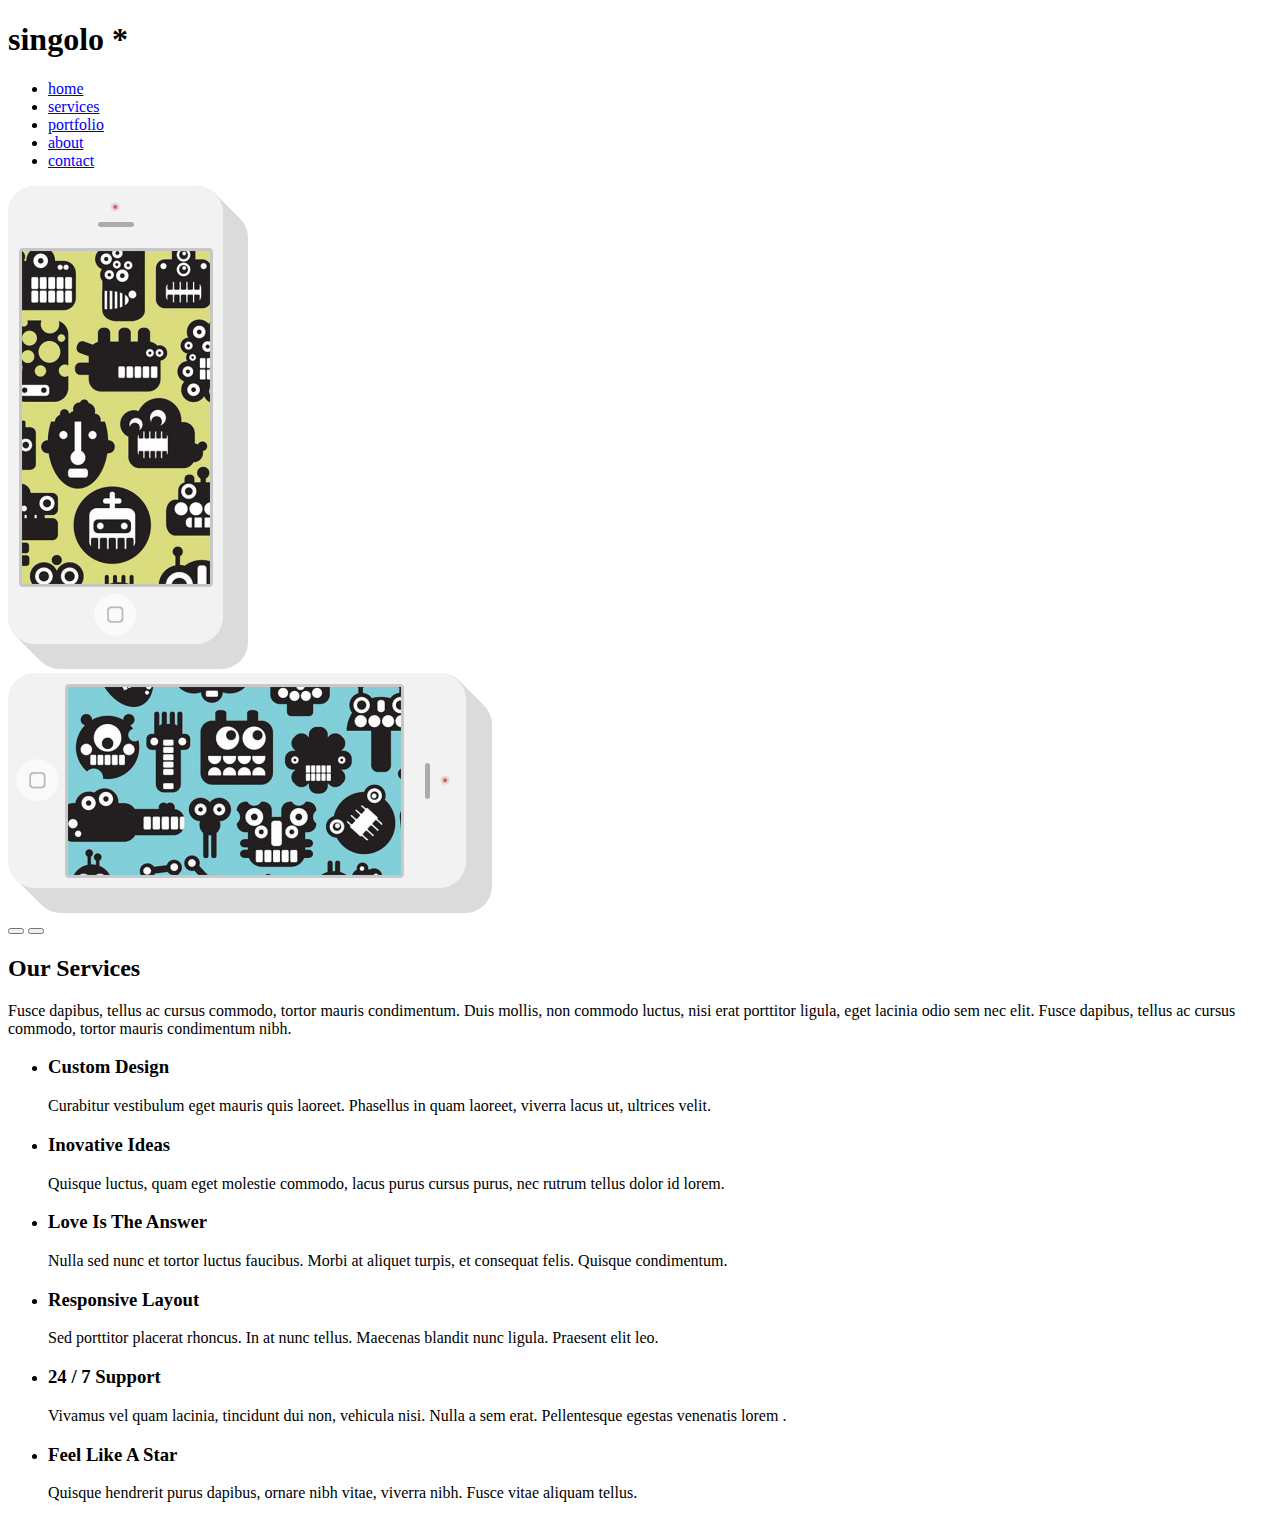
==== commit be9ff1d3: "fix: fixed h1" ====
--- a/singolo1.html
+++ b/singolo1.html
@@ -10,7 +10,7 @@
 	<div class="container">
 		<header class="header wrapper">
 			<div class="header__logo">
-				<h1 href="#" class="logo">
+				<h1 class="logo">
 					singolo
 					<span class="logo__star">*</span>
 				</h1>
